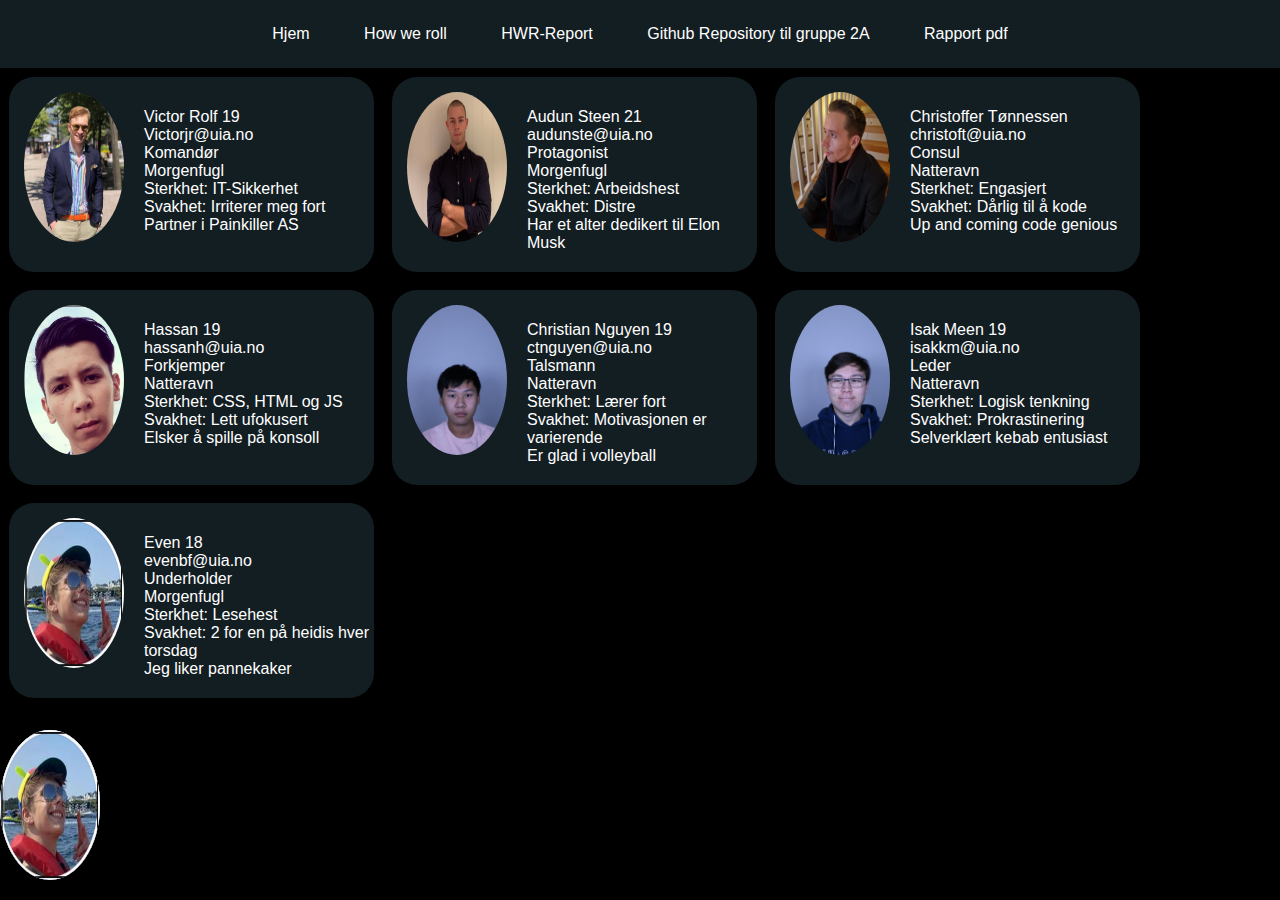
==== index.html @ f318e329 "changed position fra absolute til static" ====
<!DOCTYPE html>
<html lang="en">
<head>
    <meta charset="UTF-8">
    <meta http-equiv="X-UA-Compatible" content="IE=edge">
    <meta name="viewport" content="width=device-width, initial-scale=1">
    <title>Gruppe 2A</title>
    <style>
        body { /* styler alt i body */
            background-color: black;
            font-family: "Arial";
            color: #333;
            font-color: black;
            margin: 0;
        }

        .visitkort { /* utforming av visitkort (div's) */
            border-radius: 25px;
            background-color: #131e23;
            padding: 15px 0 0 15px;
            margin: 9px;
            float: left;
            text-align: left;
            color: white;
            width: 350px;
            height: 180px;
        }

        img { /* Utforming av bilde størrelse og posisjonering */
            width: 100px;
            height: 150px;
            float: left;
            margin-right: 20px;
            margin-bottom: 20px;
            border-radius: 50%;
        }

        nav { /* universell utforming av navbar. Gir eksempelvis bakgrunnsfarge og sentrerer knappene våre */
            background-color: #131e23;
            position: static;
            top: 0;
            width: 100%;
            display: block;
            text-align: center;
        }

        nav ul { /* kode til ul i navbaren (alt vi har). Gjør at den er helt inntil kantene av skjermen */
            list-style-type: none;
            padding: 0;
            margin: 0;
            overflow: hidden;
        }

        nav li { /* navbar innholds-utforming. Gjør at knappane kommer horisontalt etter hverandre */
            display: inline-block;
            vertical-align: middle;
            box-shadow: 0 0 1px rgba(0, 0, 0, 0);
            position: relative;
            overflow: hidden;
        }

        nav li a { /* utforming av selve navbar knappene. Gir knappene litt fyldighet, og hvit tekst */
            padding: 25px;
            display: block;
            height: 100%;
            color: white;
            text-decoration: none;
        }

        .slideshow { /* animasjon og utforming av bildene på bunn */
            position: absolute;
            bottom: 0;
            width: 100%;
            animation: moveFirst 21s linear;
            animation-iteration-count: infinite;
            z-index: -1;
        }

        @keyframes moveFirst { /* animasjons "vei beskrivelse" */
            from {
                left: -5%;
            }
            to {
                left: 100%;
            }
        }
    </style>
</head>



<body>
<nav> <!-- Bruker en navigasjonsbar for lett orientering av sidene våre-->
    <ul>
        <li><a href="index.html">Hjem</a></li>
        <li><a href="How%20we%20roll/how-we-roll.html">How we roll</a></li> <!-- punkter med hyperlink til de diverse sidene våre-->
        <li><a href="How%20we%20roll/hwr-report.html">HWR-Report</a></li>
        <li><a href="https://github.com/AudunSteen/2a">Github Repository til gruppe 2A</a></li>
        <li><a href="https://github.com/AudunSteen/2a/raw/main/Rapport%20HWR.pdf">Rapport pdf</a></li>
    </ul>
</nav>

<!-- begrenser en plass for visitkortene og skiller de fra andre elementer -->
<section>
    <!--Victor sitt visittkort-->
    <div class="visitkort">                 <!-- Lager divides for hvert visitkort. Lettere utforming-->
            <img src="Bilder/image_6487327.JPG" alt="">

            <p> Victor Rolf 19 <br>
                Victorjr@uia.no<br>
                Komandør<br>
                Morgenfugl <br>
                Sterkhet: IT-Sikkerhet <br>
                Svakhet: Irriterer meg fort <br>
                Partner i Painkiller AS
            </p>
    </div>

    <!-- audun sitt visittkort. -->
    <div class="visitkort">
        <img src="Bilder/Audun.png" alt="Bilde av Audun">
        <p>
            Audun Steen 21 <br>
            audunste@uia.no<br>
            Protagonist<br>
            Morgenfugl <br>
            Sterkhet: Arbeidshest <br>
            Svakhet: Distre <br>
            Har et alter dedikert til Elon Musk
        </p>
    </div>
    <!-- Chris sitt visittkort. -->
    <div class="visitkort">
        <img src="Bilder/chris.png" alt="Bilde av Christoffer">
        <p> Christoffer Tønnessen <br>
            christoft@uia.no<br>
            Consul<br>
            Natteravn <br>
            Sterkhet: Engasjert <br>
            Svakhet: Dårlig til å kode<br>
            Up and coming code genious <br>
        </p>
    </div>


    <!-- Hassan sitt visittkort. -->
    <div class="visitkort">
        <img src="Bilder/Hassan.PNG" alt="Bilde av Hassan">
        <p> Hassan 19 <br>
            hassanh@uia.no<br>
            Forkjemper<br>
            Natteravn <br>
            Sterkhet: CSS, HTML og JS <br>
            Svakhet: Lett ufokusert<br>
            Elsker å spille på konsoll <br>
        </p>
    </div>


    <!-- Christian sitt visittkort. -->
    <div class="visitkort">
        <img src="Bilder/Christian.jpg" alt="Bilde av Christian">
        <p> Christian Nguyen 19 <br>
            ctnguyen@uia.no<br>
            Talsmann<br>
            Natteravn <br>
            Sterkhet: Lærer fort <br>
            Svakhet: Motivasjonen er varierende <br>
            Er glad i volleyball <br>
        </p>
    </div>


    <!-- Isak sitt visittkort. -->
    <div class="visitkort">
        <img src="Bilder/Isak.jpg" alt="Bilde av Isak">
        <p> Isak Meen 19 <br>
            isakkm@uia.no<br>
            Leder<br>
            Natteravn <br>
            Sterkhet: Logisk tenkning <br>
            Svakhet: Prokrastinering <br>
            Selverklært kebab entusiast <br>
        </p>
    </div>


    <!-- Even sitt visittkort. -->
    <div class="visitkort">
        <img src="Bilder/Even.png" alt="Bilde av Even">
        <p> Even 18 <br>
            evenbf@uia.no<br>
            Underholder<br>
            Morgenfugl <br>
            Sterkhet: Lesehest <br>
            Svakhet: 2 for en på heidis hver torsdag <br>
            Jeg liker pannekaker <br>
        </p>
    </div>
</section>

<!--slideshow-->
<section><!-- har animation delay til hvert bilde så de ikke overlapper hverandre, er ikke kompatibel med smale skjermer-->
    <div class="slideshow" style="animation-delay: -0s">    <img src="Bilder/image_6487327.JPG" alt=""> </div> <!-- Viktor -->

    <div class="slideshow" style="animation-delay: -3s">    <img src="Bilder/Audun.png" alt="">         </div> <!-- Audun -->

    <div class="slideshow" style="animation-delay: -6s">    <img src="Bilder/chris.png" alt="">         </div> <!-- Christoffer -->

    <div class="slideshow" style="animation-delay: -9s">    <img src="Bilder/Hassan.PNG" alt="">        </div> <!-- Hassan -->

    <div class="slideshow" style="animation-delay: -12s">   <img src="Bilder/Christian.jpg" alt="">     </div> <!-- Christian -->

    <div class="slideshow" style="animation-delay: -15s">   <img src="Bilder/Isak.jpg" alt="">          </div> <!-- Isak -->

    <div class="slideshow" style="animation-delay: -18s">   <img src="Bilder/Even.png" alt="">          </div> <!-- Even -->
</section>
</body>
</html>
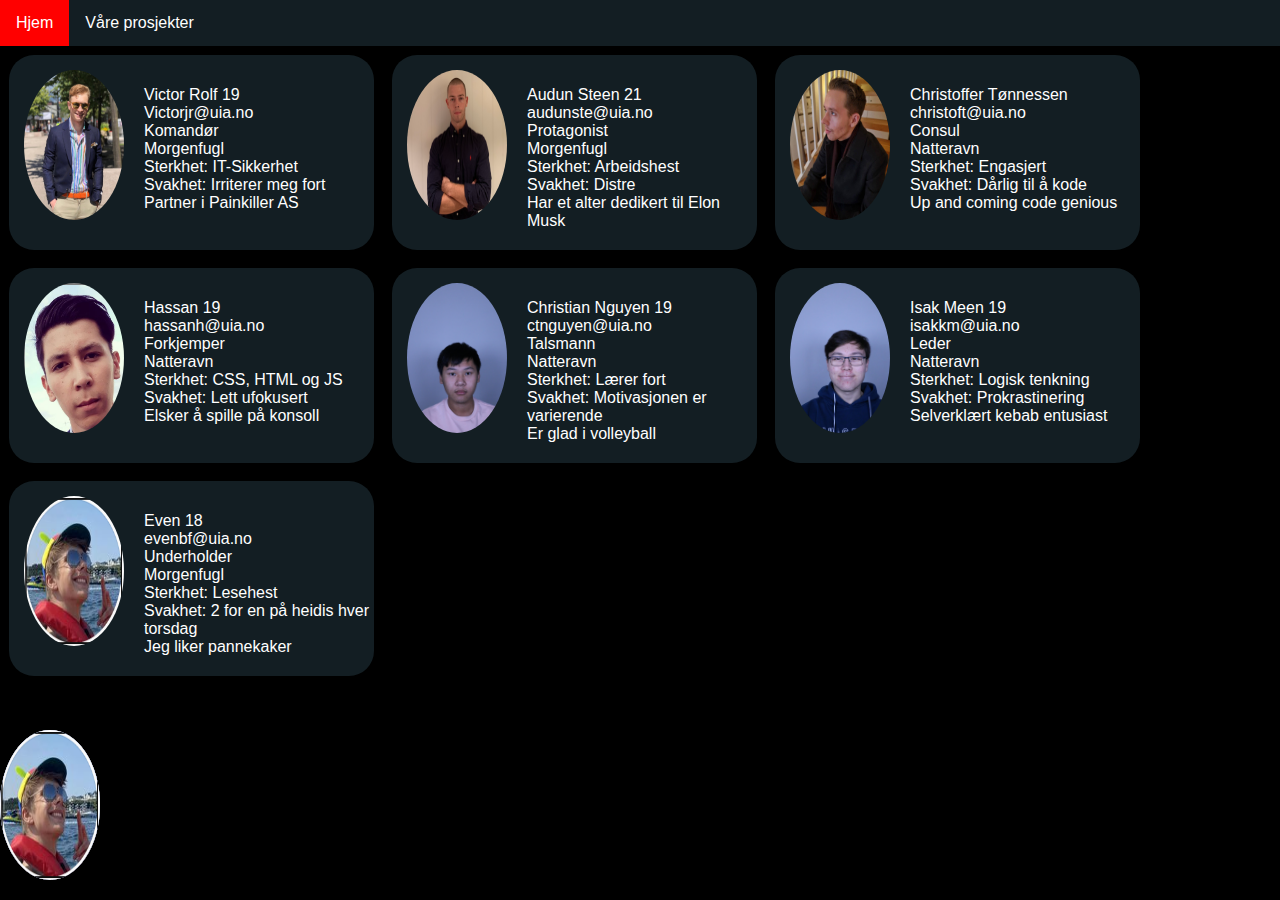
==== commit 5c4cd65d: "Ny navbar på index.html" ====
--- a/index.html
+++ b/index.html
@@ -35,36 +35,64 @@
             border-radius: 50%;
         }
 
-        nav { /* universell utforming av navbar. Gir eksempelvis bakgrunnsfarge og sentrerer knappene våre */
+        .navbar {
+            overflow: hidden;
             background-color: #131e23;
-            position: static;
-            top: 0;
-            width: 100%;
+        }
+
+        .navbar a {
+            float: left;
+            font-size: 16px;
+            color: white;
+            text-align: center;
+            padding: 14px 16px;
+            text-decoration: none;
+        }
+
+        .dropdown {
+            float: left;
+            overflow: hidden;
+        }
+
+        .dropdown .dropbtn {
+            font-size: 16px;
+            border: none;
+            outline: none;
+            color: white;
+            padding: 14px 16px;
+            background-color: inherit;
+            font-family: inherit;
+            margin: 0;
+        }
+
+        .navbar a:hover, .dropdown:hover .dropbtn {
+            background-color: red;
+        }
+
+        .dropdown-content {
+            display: none;
+            position: absolute;
+            background-color: #f9f9f9;
+            min-width: 160px;
+            box-shadow: 0px 8px 16px 0px rgba(0,0,0,0.2);
+            z-index: 1;
+        }
+
+        .dropdown-content a {
+            float: none;
+            color: black;
+            padding: 12px 16px;
+            text-decoration: none;
             display: block;
-            text-align: center;
-        }
-
-        nav ul { /* kode til ul i navbaren (alt vi har). Gjør at den er helt inntil kantene av skjermen */
-            list-style-type: none;
-            padding: 0;
-            margin: 0;
-            overflow: hidden;
-        }
-
-        nav li { /* navbar innholds-utforming. Gjør at knappane kommer horisontalt etter hverandre */
-            display: inline-block;
-            vertical-align: middle;
-            box-shadow: 0 0 1px rgba(0, 0, 0, 0);
-            position: relative;
-            overflow: hidden;
-        }
-
-        nav li a { /* utforming av selve navbar knappene. Gir knappene litt fyldighet, og hvit tekst */
-            padding: 25px;
+            text-align: left;
+        }
+
+        .dropdown-content a:hover {
+            background-color: #ddd;
+        }
+
+        .dropdown:hover .dropdown-content {
             display: block;
-            height: 100%;
-            color: white;
-            text-decoration: none;
         }
 
         .slideshow { /* animasjon og utforming av bildene på bunn */
@@ -90,15 +118,18 @@
 
 
 <body>
-<nav> <!-- Bruker en navigasjonsbar for lett orientering av sidene våre-->
-    <ul>
-        <li><a href="index.html">Hjem</a></li>
-        <li><a href="How%20we%20roll/how-we-roll.html">How we roll</a></li> <!-- punkter med hyperlink til de diverse sidene våre-->
-        <li><a href="How%20we%20roll/hwr-report.html">HWR-Report</a></li>
-        <li><a href="https://github.com/AudunSteen/2a">Github Repository til gruppe 2A</a></li>
-        <li><a href="https://github.com/AudunSteen/2a/raw/main/Rapport%20HWR.pdf">Rapport pdf</a></li>
-    </ul>
-</nav>
+<div class="navbar">
+    <a href="index.html">Hjem</a>
+    <div class="dropdown">
+        <button class="dropbtn">Våre prosjekter
+            <i class="fa fa-caret-down"></i>
+        </button>
+        <div class="dropdown-content">
+            <a href="How%20we%20roll/how-we-roll.html">How we roll</a>
+            <a href="#">Prototype Sosialia</a>
+        </div>
+    </div>
+</div>
 
 <!-- begrenser en plass for visitkortene og skiller de fra andre elementer -->
 <section>
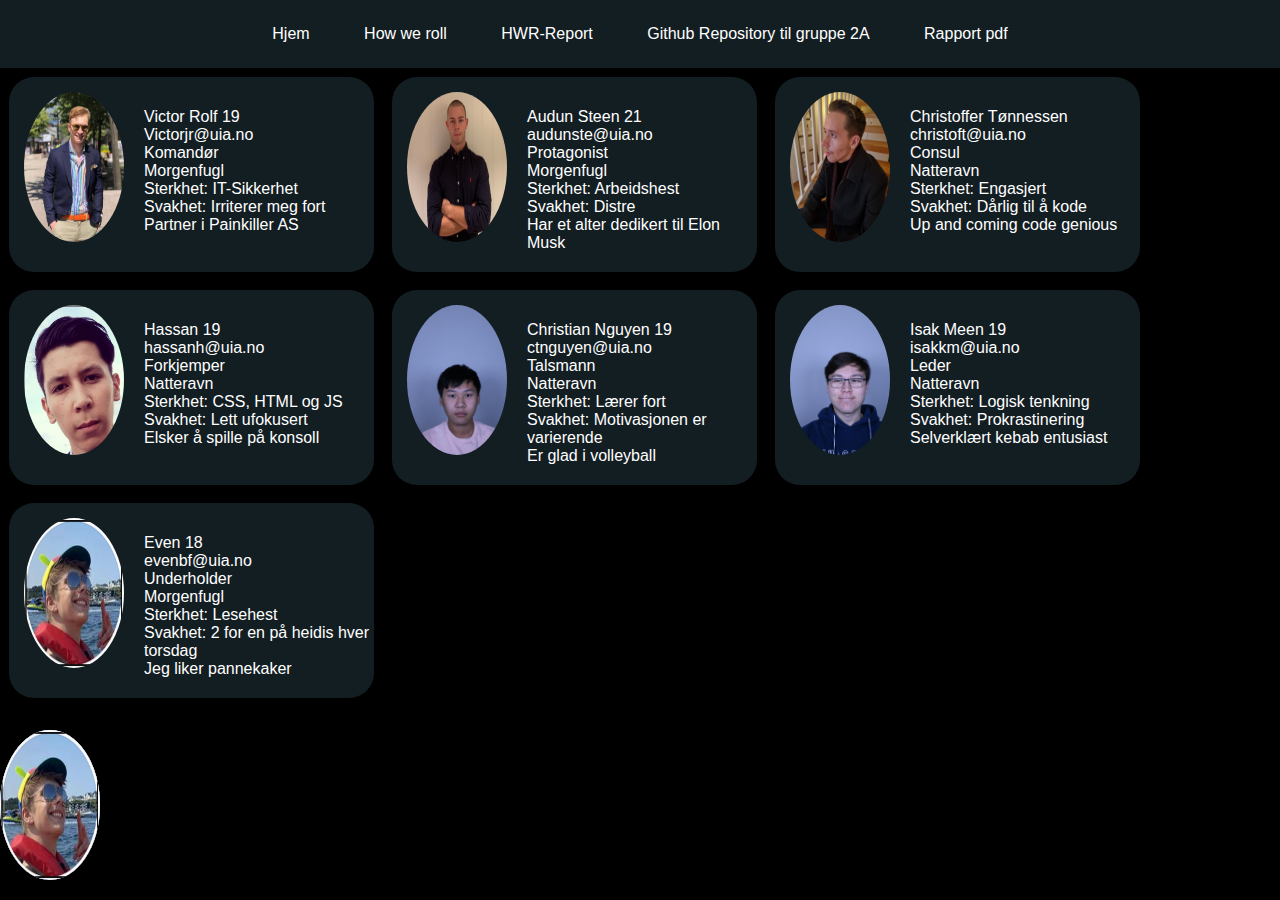
==== commit e4b1bc53: "Merge remote-tracking branch 'origin/main'" ====
--- a/index.html
+++ b/index.html
@@ -35,64 +35,36 @@
             border-radius: 50%;
         }
 
-        .navbar {
+        nav { /* universell utforming av navbar. Gir eksempelvis bakgrunnsfarge og sentrerer knappene våre */
+            background-color: #131e23;
+            position: static;
+            top: 0;
+            width: 100%;
+            display: block;
+            text-align: center;
+        }
+
+        nav ul { /* kode til ul i navbaren (alt vi har). Gjør at den er helt inntil kantene av skjermen */
+            list-style-type: none;
+            padding: 0;
+            margin: 0;
             overflow: hidden;
-            background-color: #131e23;
-        }
-
-        .navbar a {
-            float: left;
-            font-size: 16px;
+        }
+
+        nav li { /* navbar innholds-utforming. Gjør at knappane kommer horisontalt etter hverandre */
+            display: inline-block;
+            vertical-align: middle;
+            box-shadow: 0 0 1px rgba(0, 0, 0, 0);
+            position: relative;
+            overflow: hidden;
+        }
+
+        nav li a { /* utforming av selve navbar knappene. Gir knappene litt fyldighet, og hvit tekst */
+            padding: 25px;
+            display: block;
+            height: 100%;
             color: white;
-            text-align: center;
-            padding: 14px 16px;
             text-decoration: none;
-        }
-
-        .dropdown {
-            float: left;
-            overflow: hidden;
-        }
-
-        .dropdown .dropbtn {
-            font-size: 16px;
-            border: none;
-            outline: none;
-            color: white;
-            padding: 14px 16px;
-            background-color: inherit;
-            font-family: inherit;
-            margin: 0;
-        }
-
-        .navbar a:hover, .dropdown:hover .dropbtn {
-            background-color: red;
-        }
-
-        .dropdown-content {
-            display: none;
-            position: absolute;
-            background-color: #f9f9f9;
-            min-width: 160px;
-            box-shadow: 0px 8px 16px 0px rgba(0,0,0,0.2);
-            z-index: 1;
-        }
-
-        .dropdown-content a {
-            float: none;
-            color: black;
-            padding: 12px 16px;
-            text-decoration: none;
-            display: block;
-            text-align: left;
-        }
-
-        .dropdown-content a:hover {
-            background-color: #ddd;
-        }
-
-        .dropdown:hover .dropdown-content {
-            display: block;
         }
 
         .slideshow { /* animasjon og utforming av bildene på bunn */
@@ -118,18 +90,15 @@
 
 
 <body>
-<div class="navbar">
-    <a href="index.html">Hjem</a>
-    <div class="dropdown">
-        <button class="dropbtn">Våre prosjekter
-            <i class="fa fa-caret-down"></i>
-        </button>
-        <div class="dropdown-content">
-            <a href="How%20we%20roll/how-we-roll.html">How we roll</a>
-            <a href="#">Prototype Sosialia</a>
-        </div>
-    </div>
-</div>
+<nav> <!-- Bruker en navigasjonsbar for lett orientering av sidene våre-->
+    <ul>
+        <li><a href="index.html">Hjem</a></li>
+        <li><a href="How%20we%20roll/how-we-roll.html">How we roll</a></li> <!-- punkter med hyperlink til de diverse sidene våre-->
+        <li><a href="How%20we%20roll/hwr-report.html">HWR-Report</a></li>
+        <li><a href="https://github.com/AudunSteen/2a">Github Repository til gruppe 2A</a></li>
+        <li><a href="How%20We%20Roll/Rapport%20HWR.pdf">Rapport pdf</a></li>
+    </ul>
+</nav
 
 <!-- begrenser en plass for visitkortene og skiller de fra andre elementer -->
 <section>
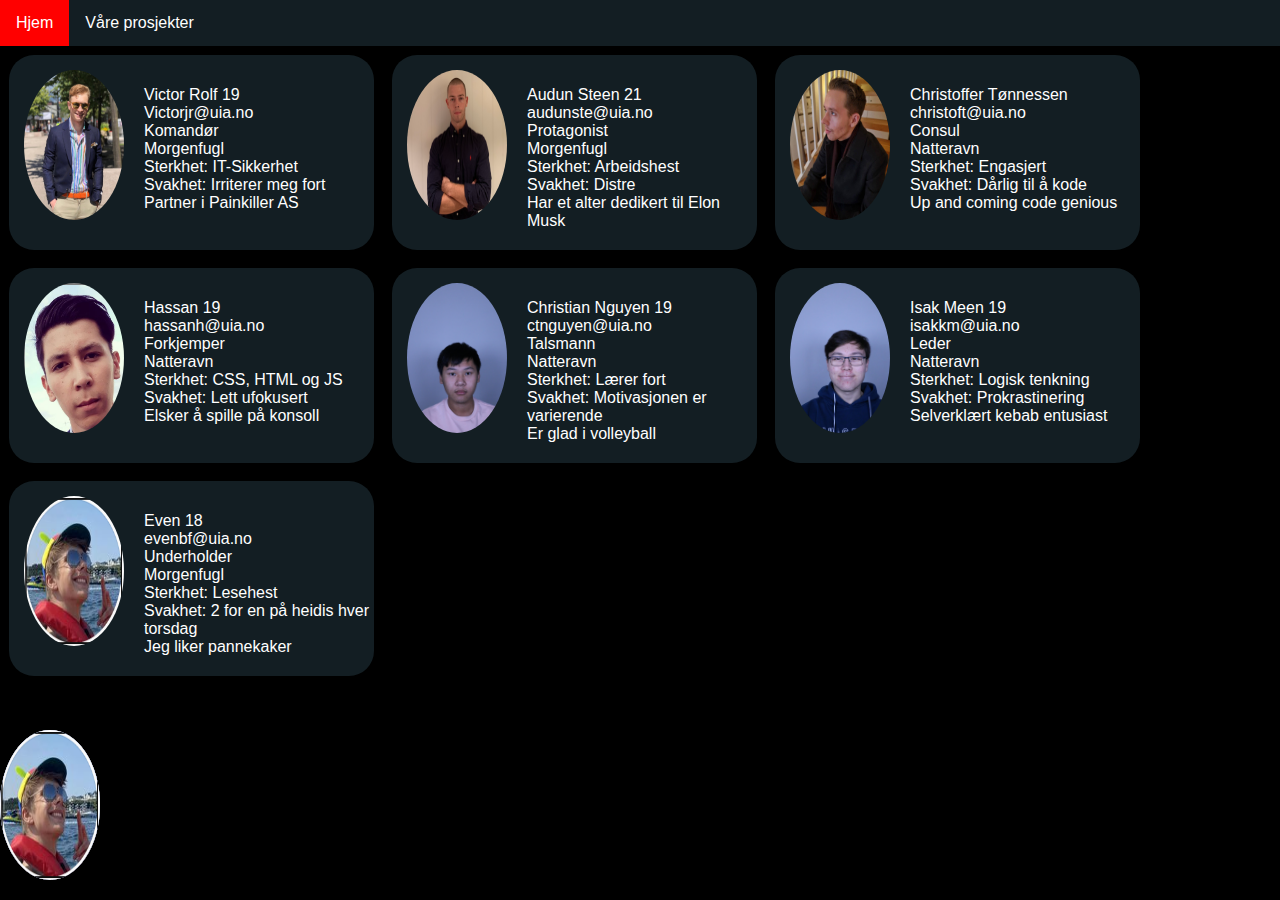
==== commit 57bef60f: "Ny navbar på index.html" ====
--- a/index.html
+++ b/index.html
@@ -35,36 +35,64 @@
             border-radius: 50%;
         }
 
-        nav { /* universell utforming av navbar. Gir eksempelvis bakgrunnsfarge og sentrerer knappene våre */
+        .navbar {
+            overflow: hidden;
             background-color: #131e23;
-            position: static;
-            top: 0;
-            width: 100%;
+        }
+
+        .navbar a {
+            float: left;
+            font-size: 16px;
+            color: white;
+            text-align: center;
+            padding: 14px 16px;
+            text-decoration: none;
+        }
+
+        .dropdown {
+            float: left;
+            overflow: hidden;
+        }
+
+        .dropdown .dropbtn {
+            font-size: 16px;
+            border: none;
+            outline: none;
+            color: white;
+            padding: 14px 16px;
+            background-color: inherit;
+            font-family: inherit;
+            margin: 0;
+        }
+
+        .navbar a:hover, .dropdown:hover .dropbtn {
+            background-color: red;
+        }
+
+        .dropdown-content {
+            display: none;
+            position: absolute;
+            background-color: #f9f9f9;
+            min-width: 160px;
+            box-shadow: 0px 8px 16px 0px rgba(0,0,0,0.2);
+            z-index: 1;
+        }
+
+        .dropdown-content a {
+            float: none;
+            color: black;
+            padding: 12px 16px;
+            text-decoration: none;
             display: block;
-            text-align: center;
-        }
-
-        nav ul { /* kode til ul i navbaren (alt vi har). Gjør at den er helt inntil kantene av skjermen */
-            list-style-type: none;
-            padding: 0;
-            margin: 0;
-            overflow: hidden;
-        }
-
-        nav li { /* navbar innholds-utforming. Gjør at knappane kommer horisontalt etter hverandre */
-            display: inline-block;
-            vertical-align: middle;
-            box-shadow: 0 0 1px rgba(0, 0, 0, 0);
-            position: relative;
-            overflow: hidden;
-        }
-
-        nav li a { /* utforming av selve navbar knappene. Gir knappene litt fyldighet, og hvit tekst */
-            padding: 25px;
+            text-align: left;
+        }
+
+        .dropdown-content a:hover {
+            background-color: #ddd;
+        }
+
+        .dropdown:hover .dropdown-content {
             display: block;
-            height: 100%;
-            color: white;
-            text-decoration: none;
         }
 
         .slideshow { /* animasjon og utforming av bildene på bunn */
@@ -90,15 +118,18 @@
 
 
 <body>
-<nav> <!-- Bruker en navigasjonsbar for lett orientering av sidene våre-->
-    <ul>
-        <li><a href="index.html">Hjem</a></li>
-        <li><a href="How%20we%20roll/how-we-roll.html">How we roll</a></li> <!-- punkter med hyperlink til de diverse sidene våre-->
-        <li><a href="How%20we%20roll/hwr-report.html">HWR-Report</a></li>
-        <li><a href="https://github.com/AudunSteen/2a">Github Repository til gruppe 2A</a></li>
-        <li><a href="How%20We%20Roll/Rapport%20HWR.pdf">Rapport pdf</a></li>
-    </ul>
-</nav
+<div class="navbar">
+    <a href="index.html">Hjem</a>
+    <div class="dropdown">
+        <button class="dropbtn">Våre prosjekter
+            <i class="fa fa-caret-down"></i>
+        </button>
+        <div class="dropdown-content">
+            <a href="how-we-roll.html">How we roll</a>
+            <a href="#">Prototype Sosilia (App)</a>
+        </div>
+    </div>
+</div>
 
 <!-- begrenser en plass for visitkortene og skiller de fra andre elementer -->
 <section>
